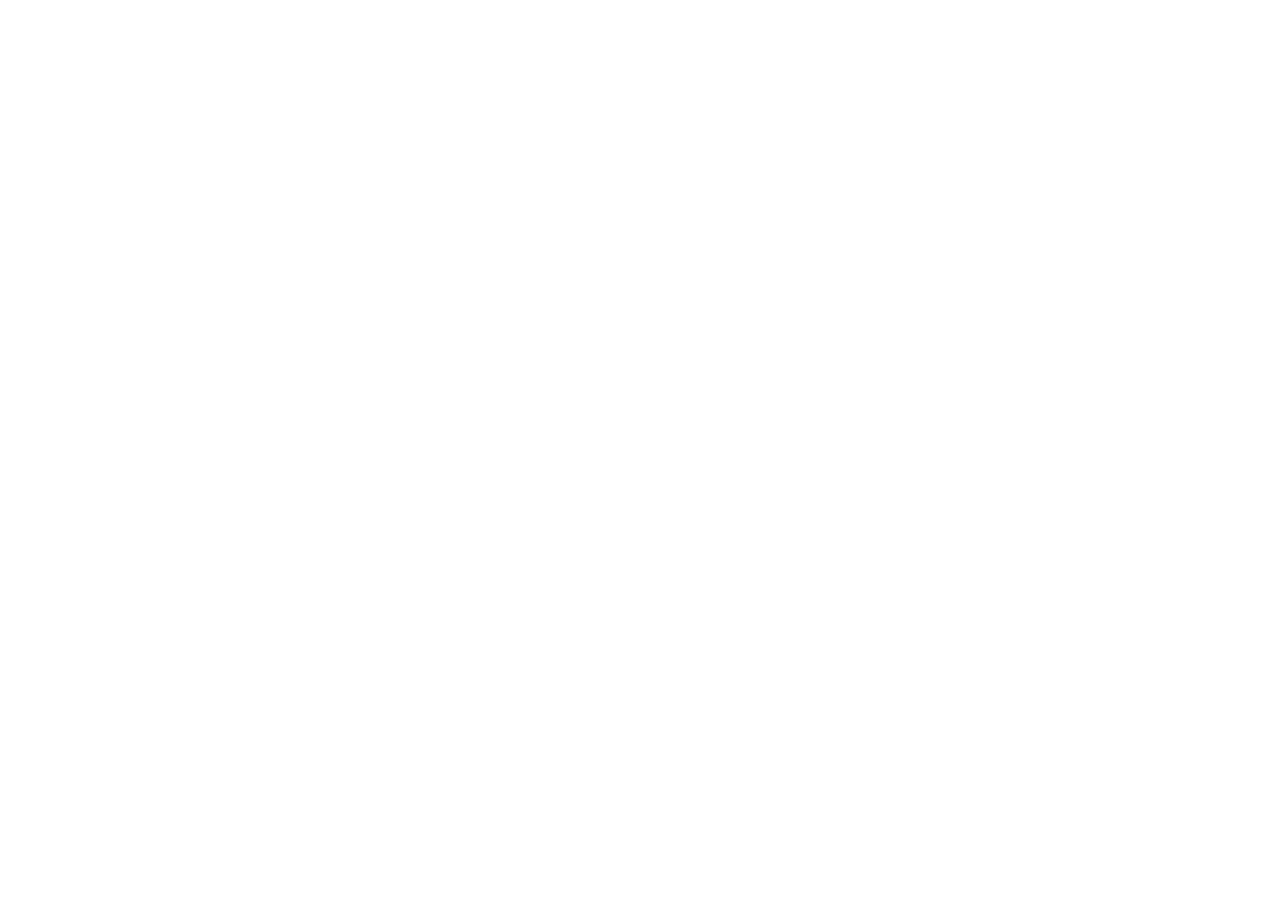
==== index.html @ 26dbe023 "Stylesheet" ====
<!DOCTYPE html>
<html lang="en">
<head>
  <meta charset="utf-8">
  <meta name="viewport" content="width=device-width, initial-scale=1, shrink-to-fit=no">

  <link rel="stylesheet" href="https://maxcdn.bootstrapcdn.com/bootstrap/4.0.0/css/bootstrap.min.css" integrity="sha384-Gn5384xqQ1aoWXA+058RXPxPg6fy4IWvTNh0E263XmFcJlSAwiGgFAW/dAiS6JXm" crossorigin="anonymous">
  <link rel="stylesheet" href="styles.css">

  <title>Apply to Ada Developers Academy</title>
</head>
<body>
</body>
</html>
---- styles.css ----

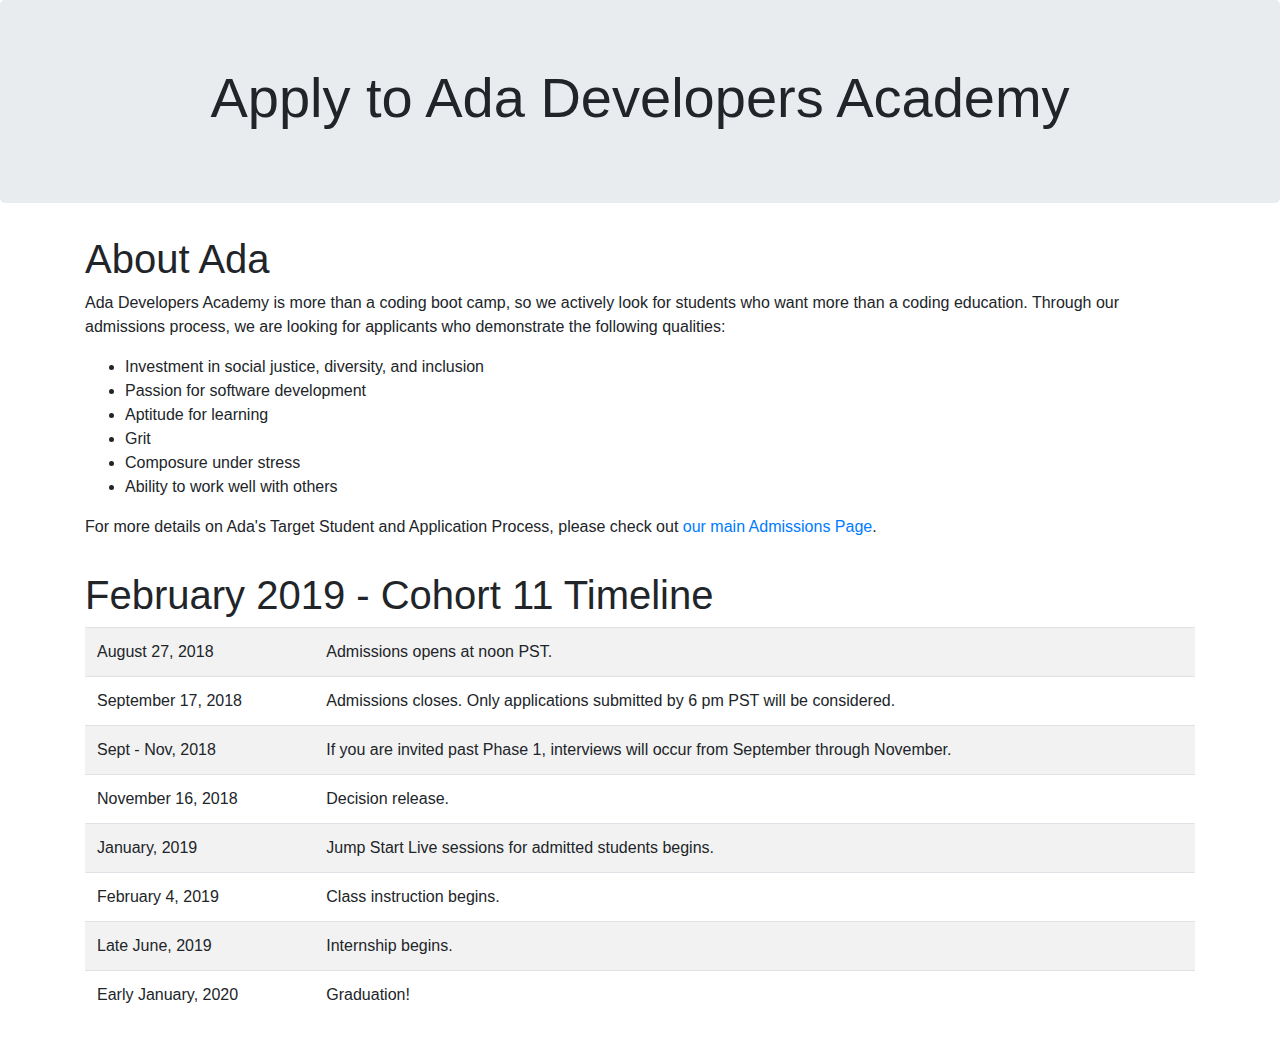
==== commit 5aa7a421: "Timeline for C11" ====
--- a/index.html
+++ b/index.html
@@ -10,5 +10,60 @@
   <title>Apply to Ada Developers Academy</title>
 </head>
 <body>
+  <div class="jumbotron">
+    <h1 class="display-4 header">Apply to Ada Developers Academy</h1>
+  </div>
+  <div class="container">
+    <h1>About Ada</h1>
+    <p>Ada Developers Academy is more than a coding boot camp, so we actively look for students who want more than a coding education. Through our admissions process, we are looking for applicants who demonstrate the following qualities:</p>
+    <ul>
+      <li>Investment in social justice, diversity, and inclusion</li>
+      <li>Passion for software development</li>
+      <li>Aptitude for learning</li>
+      <li>Grit</li>
+      <li>Composure under stress</li>
+      <li>Ability to work well with others</li>
+    </ul>
+    <p>For more details on Ada's Target Student and Application Process, please check out <a href="http://www.adadevelopersacademy.org/applicants" target="_blank">our main Admissions Page</a>.</p>
+  </div>
+  <div class="container">
+    <h1>February 2019 - Cohort 11 Timeline</h1>
+    <table class="table table-striped">
+      <tbody>
+        <tr>
+          <td>August 27, 2018</td>
+          <td>Admissions opens at noon PST.</td>
+        </tr>
+        <tr>
+          <td>September 17, 2018</td>
+          <td>Admissions closes. Only applications submitted by 6 pm PST will be considered.</td>
+        </tr>
+        <tr>
+          <td>Sept - Nov, 2018</td>
+          <td>If you are invited past Phase 1, interviews will occur from September through November.</td>
+        </tr>
+        <tr>
+          <td>November 16, 2018</td>
+          <td>Decision release.</td>
+        </tr>
+        <tr>
+          <td>January, 2019</td>
+          <td>Jump Start Live sessions for admitted students begins.</td>
+        </tr>
+        <tr>
+          <td>February 4, 2019</td>
+          <td>Class instruction begins.</td>
+        </tr>
+        <tr>
+          <td>Late June, 2019</td>
+          <td>Internship begins.</td>
+        </tr>
+        <tr>
+          <td>Early January, 2020</td>
+          <td>Graduation!</td>
+        </tr>
+      </tbody>
+    </table>
+  </div>
 </body>
 </html>
--- a/styles.css
+++ b/styles.css
@@ -1 +1,7 @@
+.header {
+  text-align: center;
+}
 
+.container {
+  margin-bottom: 2rem;
+}
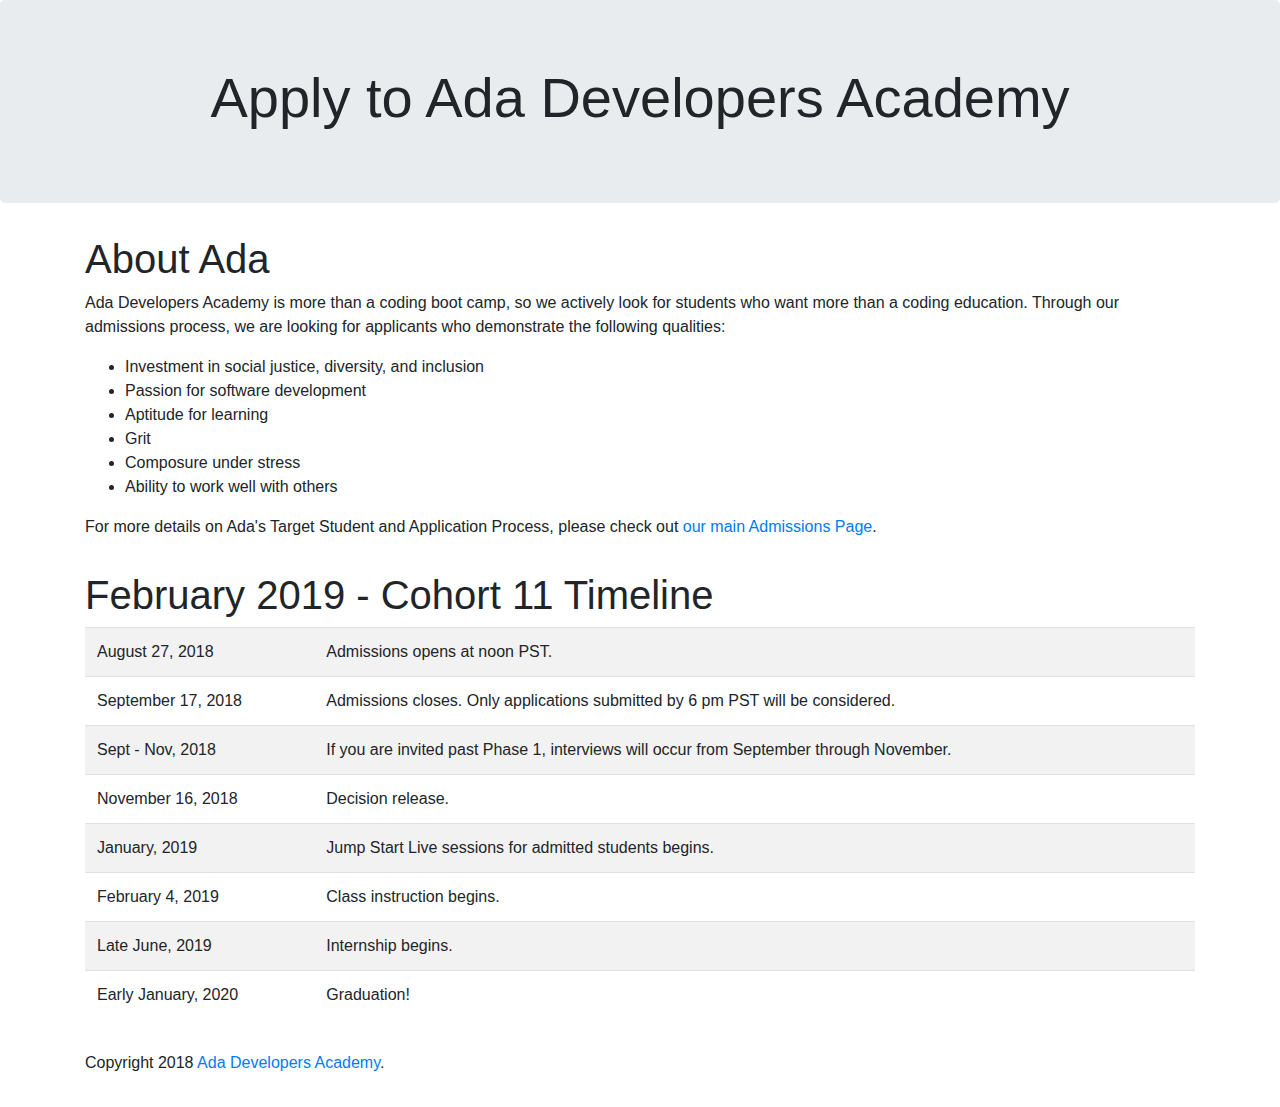
==== commit a278dc60: "Footer section" ====
--- a/index.html
+++ b/index.html
@@ -65,5 +65,8 @@
       </tbody>
     </table>
   </div>
+  <div class="container">
+    <p>Copyright 2018 <a href="https://adadevelopersacademy.org/" target="_blank">Ada Developers Academy</a>.</p>
+  </div>
 </body>
 </html>
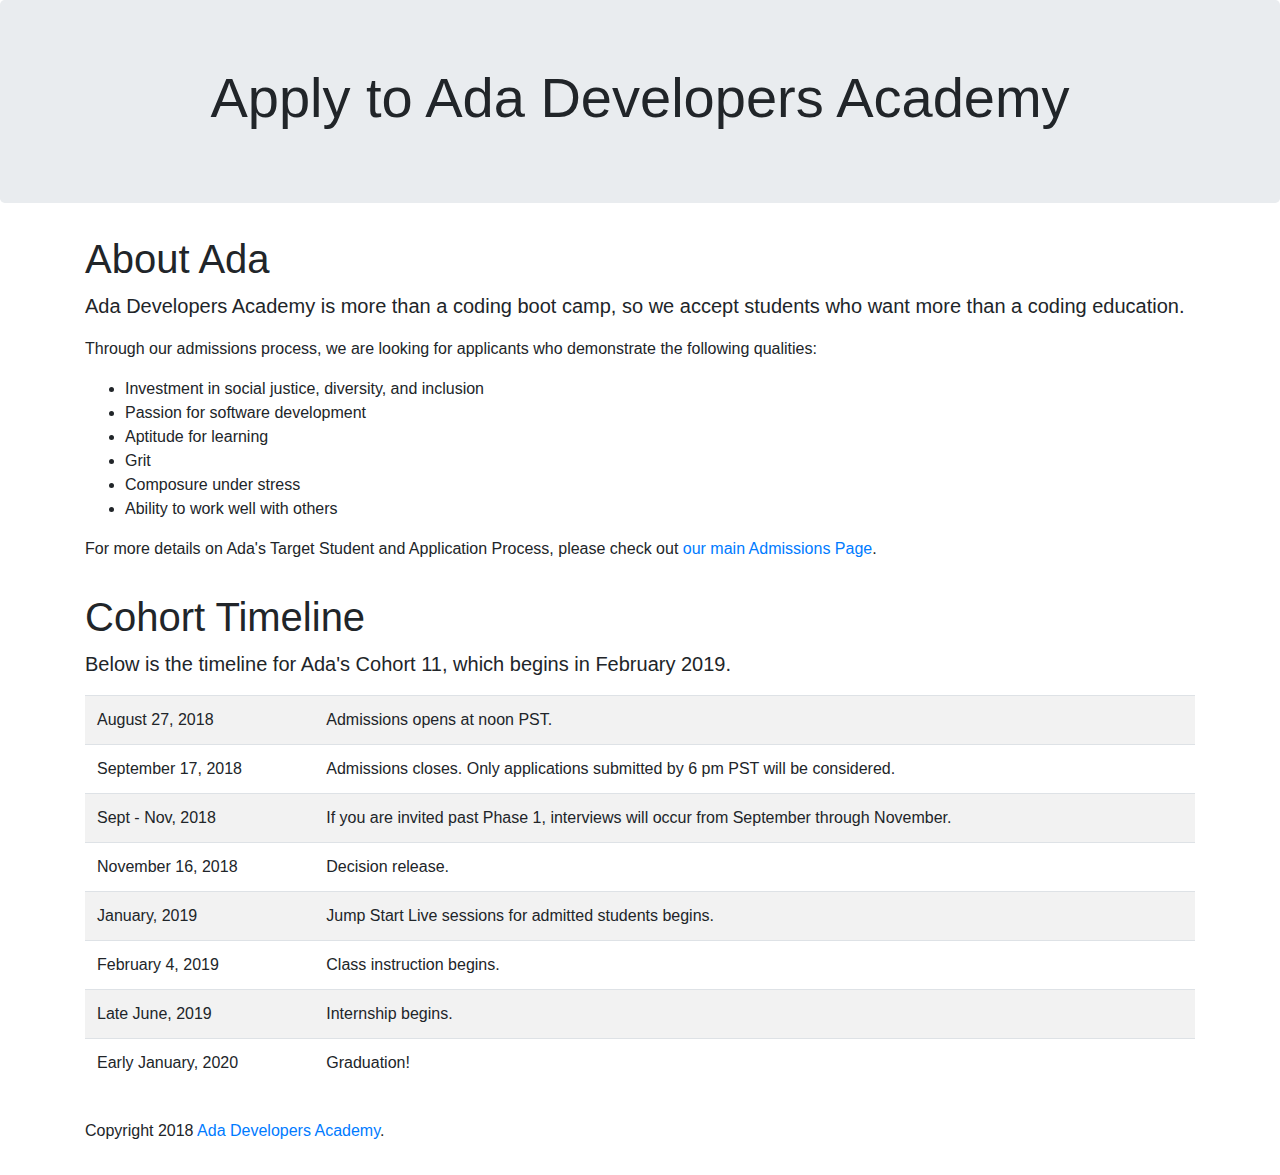
==== commit 2165ca99: "Each section has a lead paragraph" ====
--- a/index.html
+++ b/index.html
@@ -10,63 +10,67 @@
   <title>Apply to Ada Developers Academy</title>
 </head>
 <body>
-  <div class="jumbotron">
-    <h1 class="display-4 header">Apply to Ada Developers Academy</h1>
-  </div>
-  <div class="container">
-    <h1>About Ada</h1>
-    <p>Ada Developers Academy is more than a coding boot camp, so we actively look for students who want more than a coding education. Through our admissions process, we are looking for applicants who demonstrate the following qualities:</p>
-    <ul>
-      <li>Investment in social justice, diversity, and inclusion</li>
-      <li>Passion for software development</li>
-      <li>Aptitude for learning</li>
-      <li>Grit</li>
-      <li>Composure under stress</li>
-      <li>Ability to work well with others</li>
-    </ul>
-    <p>For more details on Ada's Target Student and Application Process, please check out <a href="http://www.adadevelopersacademy.org/applicants" target="_blank">our main Admissions Page</a>.</p>
-  </div>
-  <div class="container">
-    <h1>February 2019 - Cohort 11 Timeline</h1>
-    <table class="table table-striped">
-      <tbody>
-        <tr>
-          <td>August 27, 2018</td>
-          <td>Admissions opens at noon PST.</td>
-        </tr>
-        <tr>
-          <td>September 17, 2018</td>
-          <td>Admissions closes. Only applications submitted by 6 pm PST will be considered.</td>
-        </tr>
-        <tr>
-          <td>Sept - Nov, 2018</td>
-          <td>If you are invited past Phase 1, interviews will occur from September through November.</td>
-        </tr>
-        <tr>
-          <td>November 16, 2018</td>
-          <td>Decision release.</td>
-        </tr>
-        <tr>
-          <td>January, 2019</td>
-          <td>Jump Start Live sessions for admitted students begins.</td>
-        </tr>
-        <tr>
-          <td>February 4, 2019</td>
-          <td>Class instruction begins.</td>
-        </tr>
-        <tr>
-          <td>Late June, 2019</td>
-          <td>Internship begins.</td>
-        </tr>
-        <tr>
-          <td>Early January, 2020</td>
-          <td>Graduation!</td>
-        </tr>
-      </tbody>
-    </table>
-  </div>
-  <div class="container">
+  <header class="jumbotron">
+    <h1 class="display-4">Apply to Ada Developers Academy</h1>
+  </header>
+  <main>
+    <section class="container">
+      <h1>About Ada</h1>
+      <p class="lead">Ada Developers Academy is more than a coding boot camp, so we accept students who want more than a coding education.</p>
+      <p>Through our admissions process, we are looking for applicants who demonstrate the following qualities:</p>
+      <ul>
+        <li>Investment in social justice, diversity, and inclusion</li>
+        <li>Passion for software development</li>
+        <li>Aptitude for learning</li>
+        <li>Grit</li>
+        <li>Composure under stress</li>
+        <li>Ability to work well with others</li>
+      </ul>
+      <p>For more details on Ada's Target Student and Application Process, please check out <a href="http://www.adadevelopersacademy.org/applicants" target="_blank">our main Admissions Page</a>.</p>
+    </section>
+    <section class="container">
+      <h1>Cohort Timeline</h1>
+      <p class="lead">Below is the timeline for Ada's Cohort 11, which begins in February 2019.</p>
+      <table class="table table-striped">
+        <tbody>
+          <tr>
+            <td>August 27, 2018</td>
+            <td>Admissions opens at noon PST.</td>
+          </tr>
+          <tr>
+            <td>September 17, 2018</td>
+            <td>Admissions closes. Only applications submitted by 6 pm PST will be considered.</td>
+          </tr>
+          <tr>
+            <td>Sept - Nov, 2018</td>
+            <td>If you are invited past Phase 1, interviews will occur from September through November.</td>
+          </tr>
+          <tr>
+            <td>November 16, 2018</td>
+            <td>Decision release.</td>
+          </tr>
+          <tr>
+            <td>January, 2019</td>
+            <td>Jump Start Live sessions for admitted students begins.</td>
+          </tr>
+          <tr>
+            <td>February 4, 2019</td>
+            <td>Class instruction begins.</td>
+          </tr>
+          <tr>
+            <td>Late June, 2019</td>
+            <td>Internship begins.</td>
+          </tr>
+          <tr>
+            <td>Early January, 2020</td>
+            <td>Graduation!</td>
+          </tr>
+        </tbody>
+      </table>
+    </section>
+  </main>
+  <footer class="container">
     <p>Copyright 2018 <a href="https://adadevelopersacademy.org/" target="_blank">Ada Developers Academy</a>.</p>
-  </div>
+  </footer>
 </body>
 </html>
--- a/styles.css
+++ b/styles.css
@@ -1,4 +1,4 @@
-.header {
+header {
   text-align: center;
 }
 
